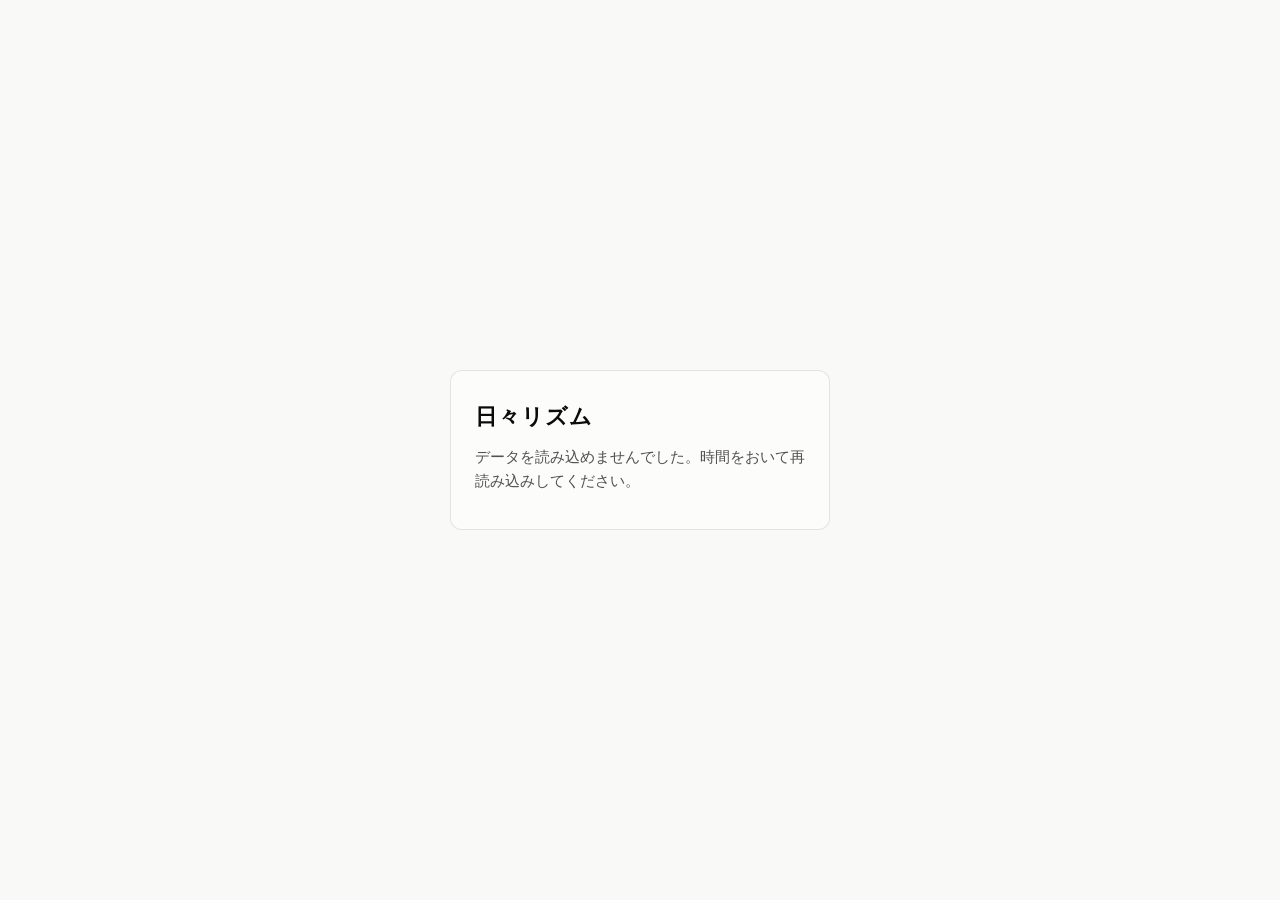
==== site/index.html @ 32d99ed1 "日々リズムの骨子を追加 睡眠（Notion）とPC利用時間（ActivityWatch）を1日単位で統合し、 暗号化したデータを合言葉つきの静的サイトとして配信する。  - pipeline: 収集・" ====
<!doctype html>
<html lang="ja">
<head>
<meta charset="utf-8">
<meta name="viewport" content="width=device-width, initial-scale=1">
<meta name="robots" content="noindex, nofollow, noarchive">
<meta name="referrer" content="no-referrer">
<meta name="color-scheme" content="light dark">
<meta http-equiv="Content-Security-Policy" content="default-src 'none'; script-src 'self'; style-src 'self'; connect-src 'self'; img-src 'self' data:; base-uri 'none'; form-action 'self'">
<title>日々リズム</title>
<link rel="icon" href="data:,">
<link rel="stylesheet" href="style.css">
</head>
<body>

<main id="gate" class="gate" hidden>
  <form id="gate-form" class="gate-card" autocomplete="off">
    <h1>日々リズム</h1>
    <p class="gate-lead">睡眠とPC利用の記録です。共有された合言葉を入力してください。</p>
    <label for="pass">合言葉</label>
    <input id="pass" name="pass" type="password" autocomplete="off" autocapitalize="off" spellcheck="false" required>
    <label class="check"><input id="show-pass" type="checkbox"> 入力内容を表示する</label>
    <label class="check"><input id="remember" type="checkbox"> この端末に合言葉を記憶する</label>
    <p id="gate-error" class="gate-error" role="alert" hidden></p>
    <button id="gate-submit" type="submit" class="primary">開く</button>
  </form>
</main>

<main id="fatal" class="gate" hidden>
  <div class="gate-card"><h1>日々リズム</h1><p id="fatal-text" class="gate-lead"></p></div>
</main>

<div id="app" hidden>
  <header class="top">
    <div>
      <h1>日々リズム</h1>
      <p class="sub">睡眠とPC利用の記録</p>
    </div>
    <div class="top-meta">
      <span id="updated"></span>
      <button id="lock" type="button" class="ghost">ロックする</button>
    </div>
  </header>

  <p id="sample-banner" class="banner" hidden>画面確認用の合成データを表示しています。実際の記録ではありません。</p>

  <section class="card" aria-labelledby="day-title">
    <div class="day-nav">
      <button id="prev" type="button" class="nav" aria-label="前の日">‹</button>
      <h2 id="day-title"></h2>
      <button id="next" type="button" class="nav" aria-label="次の日">›</button>
    </div>
    <div class="tiles">
      <div class="tile">
        <div class="tile-label"><span class="key key-sleep"></span>睡眠</div>
        <div class="tile-value" id="sleep-value"></div>
        <div class="tile-note" id="sleep-note"></div>
      </div>
      <div class="tile">
        <div class="tile-label"><span class="key key-pc"></span>PC</div>
        <div class="tile-value" id="pc-value"></div>
        <div class="tile-note" id="pc-note"></div>
      </div>
    </div>
    <div id="day-timeline" class="day-timeline"></div>
    <div id="detail" class="detail"></div>
  </section>

  <section class="card" aria-labelledby="rhythm-title">
    <div class="card-head">
      <h2 id="rhythm-title">リズム表</h2>
      <div class="seg" role="group" aria-label="表示期間">
        <button type="button" data-range="14">14日</button>
        <button type="button" data-range="30">30日</button>
      </div>
    </div>
    <ul class="legend">
      <li><span class="key key-sleep"></span>睡眠</li>
      <li><span class="key key-sleep-soft"></span>睡眠（実睡眠は不明）</li>
      <li><span class="key key-pc"></span>PC稼働</li>
      <li>※ PCは参考値</li>
    </ul>
    <div id="rhythm" class="rhythm"></div>
  </section>

  <section class="card" aria-labelledby="trend-title">
    <h2 id="trend-title">推移</h2>
    <div id="trend"></div>
  </section>

  <section class="card">
    <details id="table-details">
      <summary>表で見る</summary>
      <div id="table" class="table-wrap"></div>
    </details>
  </section>

  <section class="notes" aria-labelledby="notes-title">
    <h2 id="notes-title">この記録の読み方</h2>
    <ul>
      <li>1日は日本時間の0時から24時です。夜の睡眠は日付をまたぐため、その日の0〜24時に入る分だけを数えています。</li>
      <li>睡眠はスマートバンドの記録です。昼寝などで実際に眠っていた時間が分からない場合は「◯時間〜◯時間」と幅で示します。</li>
      <li>PCの時間は、PCが「操作中」と判定していた時間です。実際に操作していた時間そのものではなく、機器の影響で長く出る日があります。その日は「参考値」と表示します。</li>
      <li>「記録なし」「未取得」は、ゼロではなく、分からないという意味です。</li>
      <li>PCについて記録しているのはアプリ名と時間だけです。画面の内容、閲覧したページ、入力した文字は記録していません。</li>
    </ul>
  </section>
</div>

<div id="tip" class="tip" role="tooltip" hidden></div>
<script src="app.js"></script>
</body>
</html>
---- site/style.css ----
/* 日々リズム：配色は役割で定義し、ライト／ダークを1か所で切り替える */
:root {
  color-scheme: light;
  --page: #f9f9f7;
  --surface: #fcfcfb;
  --ink: #0b0b0b;
  --ink-2: #52514e;
  --muted: #898781;
  --grid: #e1e0d9;
  --axis: #c3c2b7;
  --border: rgba(11, 11, 11, 0.10);
  --track: #f0efec;
  --wash: rgba(11, 11, 11, 0.04);
  --sleep: #2a78d6;
  --sleep-soft: #9ec5f4;
  --sleep-hatch: #2a78d6;
  --pc: #eb6834;
  --stage-deep: #104281;
  --stage-rem: #3987e5;
  --stage-light: #9ec5f4;
  --warn: #fab219;
  --warn-ink: #0b0b0b;
  --error: #d03b3b;
  --focus: #2a78d6;
}
@media (prefers-color-scheme: dark) {
  :root {
    color-scheme: dark;
    --page: #0d0d0d;
    --surface: #1a1a19;
    --ink: #f0efec;
    --ink-2: #c3c2b7;
    --muted: #898781;
    --grid: #2c2c2a;
    --axis: #383835;
    --border: rgba(255, 255, 255, 0.10);
    --track: #262624;
    --wash: rgba(255, 255, 255, 0.05);
    --sleep: #3987e5;
    --sleep-soft: #184f95;
    --sleep-hatch: #86b6ef;
    --pc: #d95926;
    --stage-deep: #1c5cab;
    --stage-rem: #3987e5;
    --stage-light: #9ec5f4;
    --error: #e66767;
    --focus: #6da7ec;
  }
}

* { box-sizing: border-box; }
html { -webkit-text-size-adjust: 100%; }
body {
  margin: 0;
  background: var(--page);
  color: var(--ink);
  font-family: system-ui, -apple-system, "Segoe UI", "Hiragino Sans", "Yu Gothic UI", Meiryo, sans-serif;
  font-size: 15px;
  line-height: 1.6;
}
[hidden] { display: none !important; }
h1, h2, h3, p, ul { margin: 0; }
button { font: inherit; color: inherit; }
:focus-visible { outline: 2px solid var(--focus); outline-offset: 2px; }

/* 合言葉の入力 */
.gate { min-height: 100vh; display: grid; place-items: center; padding: 16px; }
.gate-card {
  width: 100%; max-width: 380px; display: grid; gap: 10px;
  background: var(--surface); border: 1px solid var(--border); border-radius: 12px; padding: 28px 24px;
}
.gate-card h1 { font-size: 22px; letter-spacing: 0.04em; }
.gate-lead { color: var(--ink-2); margin-bottom: 8px; }
.gate-card label { font-size: 13px; color: var(--ink-2); }
.gate-card input[type="password"], .gate-card input[type="text"] {
  width: 100%; font: inherit; font-size: 16px; color: var(--ink); background: var(--page);
  border: 1px solid var(--axis); border-radius: 8px; padding: 10px 12px;
}
.check { display: flex; align-items: center; gap: 8px; }
.gate-error { color: var(--error); font-size: 13px; }
.primary {
  margin-top: 8px; padding: 11px 16px; border: 0; border-radius: 8px; cursor: pointer;
  background: var(--ink); color: var(--surface); font-weight: 600;
}
.primary:disabled { opacity: 0.6; cursor: progress; }

/* 全体 */
#app { max-width: 880px; margin: 0 auto; padding: 20px 16px 48px; display: grid; gap: 16px; }
.top { display: flex; justify-content: space-between; align-items: flex-end; gap: 12px; flex-wrap: wrap; }
.top h1 { font-size: 22px; letter-spacing: 0.04em; }
.sub { color: var(--ink-2); font-size: 13px; }
.top-meta { display: flex; align-items: center; gap: 12px; color: var(--muted); font-size: 12px; }
.ghost {
  background: none; border: 1px solid var(--axis); border-radius: 8px; padding: 5px 10px;
  font-size: 12px; color: var(--ink-2); cursor: pointer;
}
.ghost:hover { background: var(--wash); }
.banner {
  background: var(--warn); color: var(--warn-ink); border-radius: 8px; padding: 8px 12px; font-size: 13px; font-weight: 600;
}
.card { background: var(--surface); border: 1px solid var(--border); border-radius: 12px; padding: 18px; min-width: 0; }
.card h2 { font-size: 16px; }
.card-head { display: flex; justify-content: space-between; align-items: center; gap: 12px; margin-bottom: 10px; }

/* その日のサマリー */
.day-nav { display: flex; align-items: center; justify-content: space-between; gap: 8px; }
.day-nav h2 { font-size: 18px; text-align: center; }
.nav {
  width: 40px; height: 40px; border-radius: 50%; border: 1px solid var(--axis); background: none;
  font-size: 22px; line-height: 1; cursor: pointer;
}
.nav:hover:not(:disabled) { background: var(--wash); }
.nav:disabled { opacity: 0.3; cursor: default; }
.tiles { display: grid; grid-template-columns: 1fr 1fr; gap: 12px; margin-top: 14px; }
.tile { border: 1px solid var(--border); border-radius: 10px; padding: 14px; min-width: 0; }
.tile-label { display: flex; align-items: center; gap: 8px; color: var(--ink-2); font-size: 13px; }
.tile-value { font-size: 30px; font-weight: 650; line-height: 1.25; margin-top: 4px; overflow-wrap: anywhere; }
.tile-value.is-unknown { color: var(--muted); font-size: 24px; }
.tile-value small { font-size: 0.55em; font-weight: 600; margin: 0 1px; }
.tile-note { color: var(--ink-2); font-size: 12px; margin-top: 4px; display: flex; flex-wrap: wrap; gap: 6px; align-items: center; }
.badge {
  display: inline-flex; align-items: center; gap: 4px; border: 1px solid var(--axis); border-radius: 999px;
  padding: 1px 8px; font-size: 11px; color: var(--ink-2); white-space: nowrap;
}
.badge::before { content: ""; width: 7px; height: 7px; border-radius: 50%; background: var(--muted); }
.badge.is-warn::before { background: var(--warn); border-radius: 1px; transform: rotate(45deg); }

.key { width: 12px; height: 12px; border-radius: 3px; flex: none; display: inline-block; }
.key-sleep { background: var(--sleep); }
.key-pc { background: var(--pc); }
.key-sleep-soft, .blk.is-soft, .bar-soft {
  background-color: var(--sleep-soft);
  background-image: repeating-linear-gradient(45deg, transparent 0 3px, var(--sleep-hatch) 3px 4px);
}

/* タイムライン（0〜24時） */
.lanes { position: relative; display: grid; gap: 2px; }
.lane { position: relative; display: block; height: 9px; background: var(--track); border-radius: 2px; overflow: hidden; }
.blk { position: absolute; top: 0; bottom: 0; min-width: 1px; display: block; }
.blk.is-sleep { background-color: var(--sleep); }
.blk.is-pc { background-color: var(--pc); }
.lanes::before {
  /* 6時間ごとの目盛り線 */
  content: ""; position: absolute; inset: -2px 0; pointer-events: none; z-index: 1;
  background-image: linear-gradient(to right, var(--axis) 1px, transparent 1px);
  background-size: 25% 100%; opacity: 0.6;
}
.day-timeline { margin-top: 16px; display: grid; grid-template-columns: 40px 1fr; column-gap: 8px; align-items: center; }
.day-timeline .lane { height: 22px; border-radius: 4px; }
.day-timeline .lanes { gap: 4px; }
.lane-names { display: grid; gap: 4px; font-size: 12px; color: var(--ink-2); }
.lane-names span { height: 22px; line-height: 22px; }
.hours { grid-column: 2; position: relative; display: block; height: 16px; font-size: 11px; color: var(--muted); margin-top: 4px; font-variant-numeric: tabular-nums; }
.hours span { position: absolute; top: 0; transform: translateX(-50%); }
.hours span.is-first { transform: none; }
.hours span.is-last { transform: translateX(-100%); }

/* 日別の詳細 */
.detail { margin-top: 18px; display: grid; gap: 16px; grid-template-columns: 1fr 1fr; }
.detail > div { min-width: 0; }
.detail h3 { font-size: 13px; color: var(--ink-2); font-weight: 600; margin-bottom: 8px; }
.facts { display: grid; grid-template-columns: auto 1fr; gap: 4px 14px; font-size: 14px; }
.facts dt { color: var(--ink-2); }
.facts dd { margin: 0; font-variant-numeric: tabular-nums; }
.stages { display: flex; gap: 2px; height: 8px; margin: 10px 0 6px; }
.stages span { display: block; border-radius: 4px; min-width: 2px; }
.stage-deep { background: var(--stage-deep); }
.stage-rem { background: var(--stage-rem); }
.stage-light { background: var(--stage-light); }
.legend { list-style: none; padding: 0; display: flex; flex-wrap: wrap; gap: 4px 14px; font-size: 12px; color: var(--ink-2); }
.legend li { display: flex; align-items: center; gap: 6px; }
.apps { display: grid; gap: 7px; }
.app { display: grid; grid-template-columns: minmax(0, 1fr) auto; gap: 2px 10px; font-size: 13px; }
.app-name { overflow: hidden; text-overflow: ellipsis; white-space: nowrap; }
.app-time { color: var(--ink-2); font-variant-numeric: tabular-nums; }
.app-bar { grid-column: 1 / -1; height: 4px; border-radius: 2px; background: var(--track); overflow: hidden; }
.app-bar span { display: block; height: 100%; background: var(--pc); border-radius: 2px; }
.caveat { grid-column: 1 / -1; font-size: 12px; color: var(--ink-2); border-top: 1px solid var(--grid); padding-top: 12px; display: grid; gap: 6px; }
.caveat p { overflow-wrap: anywhere; }
.empty { color: var(--muted); font-size: 13px; }

/* リズム表 */
.seg { display: inline-flex; border: 1px solid var(--axis); border-radius: 8px; overflow: hidden; }
.seg button { border: 0; background: none; padding: 4px 12px; font-size: 12px; cursor: pointer; color: var(--ink-2); }
.seg button[aria-pressed="true"] { background: var(--ink); color: var(--surface); }
.rhythm { margin-top: 12px; display: grid; }
.rhythm-head, .row { display: grid; grid-template-columns: 58px minmax(0, 1fr) 104px; column-gap: 10px; align-items: center; }
.rhythm-head { font-size: 11px; color: var(--muted); padding: 0 6px 4px; font-variant-numeric: tabular-nums; }
.rhythm-head .hours { grid-column: 2; margin: 0; }
.row {
  width: 100%; border: 0; background: none; text-align: left; padding: 5px 6px; border-radius: 6px; cursor: pointer;
  border-top: 1px solid var(--grid);
}
.row:hover { background: var(--wash); }
.row.is-selected { background: var(--wash); box-shadow: inset 3px 0 0 var(--ink); }
.row:disabled { cursor: default; }
.row-date { font-size: 12px; font-variant-numeric: tabular-nums; white-space: nowrap; }
.row-date small { color: var(--muted); margin-left: 3px; font-size: 11px; }
.row-totals { display: grid; font-size: 11px; line-height: 1.35; color: var(--ink-2); font-variant-numeric: tabular-nums; white-space: nowrap; }
.row-totals b { font-weight: 400; color: var(--muted); display: inline-block; width: 22px; }

/* 推移 */
.chart + .chart { margin-top: 22px; }
.chart-head { display: flex; flex-wrap: wrap; align-items: center; gap: 4px 8px; font-size: 13px; margin-top: 10px; }
.chart-head .avg { color: var(--ink-2); font-size: 12px; margin-left: auto; }
.plot { position: relative; height: 132px; margin: 12px 0 0 44px; }
.tick { position: absolute; left: 0; right: 0; border-top: 1px solid var(--grid); }
.tick.is-base { border-top-color: var(--axis); }
.tick span { position: absolute; right: 100%; margin-right: 6px; top: -0.75em; font-size: 11px; color: var(--muted); font-variant-numeric: tabular-nums; white-space: nowrap; }
.cols { position: absolute; inset: 0; display: flex; }
.col { flex: 1 1 0; min-width: 0; height: 100%; border: 0; background: none; padding: 0 1px; cursor: pointer; display: flex; align-items: flex-end; justify-content: center; }
.col:hover { background: var(--wash); }
.col.is-selected { background: var(--wash); }
.bar { width: 100%; max-width: 24px; display: flex; flex-direction: column; justify-content: flex-end; border-radius: 4px 4px 0 0; overflow: hidden; }
.bar-sleep, .bar-solid { background: var(--sleep); }
.bar-pc { background: var(--pc); }
.bar-soft { flex: none; }
.bar-solid { flex: 1 1 auto; }
.none-mark { width: 6px; height: 2px; background: var(--axis); margin-bottom: 4px; }
.xlabels { display: flex; margin: 4px 0 0 44px; font-size: 11px; color: var(--muted); font-variant-numeric: tabular-nums; }
.xlabels span { flex: 1 1 0; min-width: 0; text-align: center; white-space: nowrap; overflow: visible; }

/* 表 */
summary { cursor: pointer; font-weight: 600; }
.table-wrap { overflow-x: auto; margin-top: 12px; }
table { border-collapse: collapse; width: 100%; font-size: 13px; font-variant-numeric: tabular-nums; }
th, td { text-align: left; padding: 6px 10px; border-bottom: 1px solid var(--grid); white-space: nowrap; }
th { color: var(--ink-2); font-weight: 600; font-size: 12px; }

.notes { color: var(--ink-2); font-size: 13px; padding: 0 4px; }
.notes h2 { font-size: 14px; margin-bottom: 6px; color: var(--ink); }
.notes ul { padding-left: 18px; display: grid; gap: 4px; }

.tip {
  position: fixed; z-index: 10; pointer-events: none; max-width: 260px;
  background: var(--ink); color: var(--surface); font-size: 12px; line-height: 1.5; padding: 6px 9px; border-radius: 6px;
  white-space: pre-line;
}

@media (max-width: 560px) {
  .tile-value { font-size: 23px; }
  .tile-value.is-unknown { font-size: 20px; }
  .tile { padding: 12px; }
  .detail { grid-template-columns: 1fr; }
  .rhythm-head, .row { grid-template-columns: 46px minmax(0, 1fr) 96px; column-gap: 8px; }
  .card { padding: 14px; }
}

@media print {
  :root {
    color-scheme: light;
    --page: #fff; --surface: #fff; --ink: #000; --ink-2: #333; --muted: #666; --grid: #ddd; --axis: #999;
    --border: #bbb; --track: #eee; --wash: transparent; --sleep: #2a78d6; --sleep-soft: #9ec5f4; --sleep-hatch: #2a78d6; --pc: #eb6834;
  }
  * { -webkit-print-color-adjust: exact; print-color-adjust: exact; }
  .gate, .nav, #lock, .seg, .tip, summary { display: none !important; }
  .card { break-inside: avoid; }
  #app { max-width: none; padding: 0; }
}
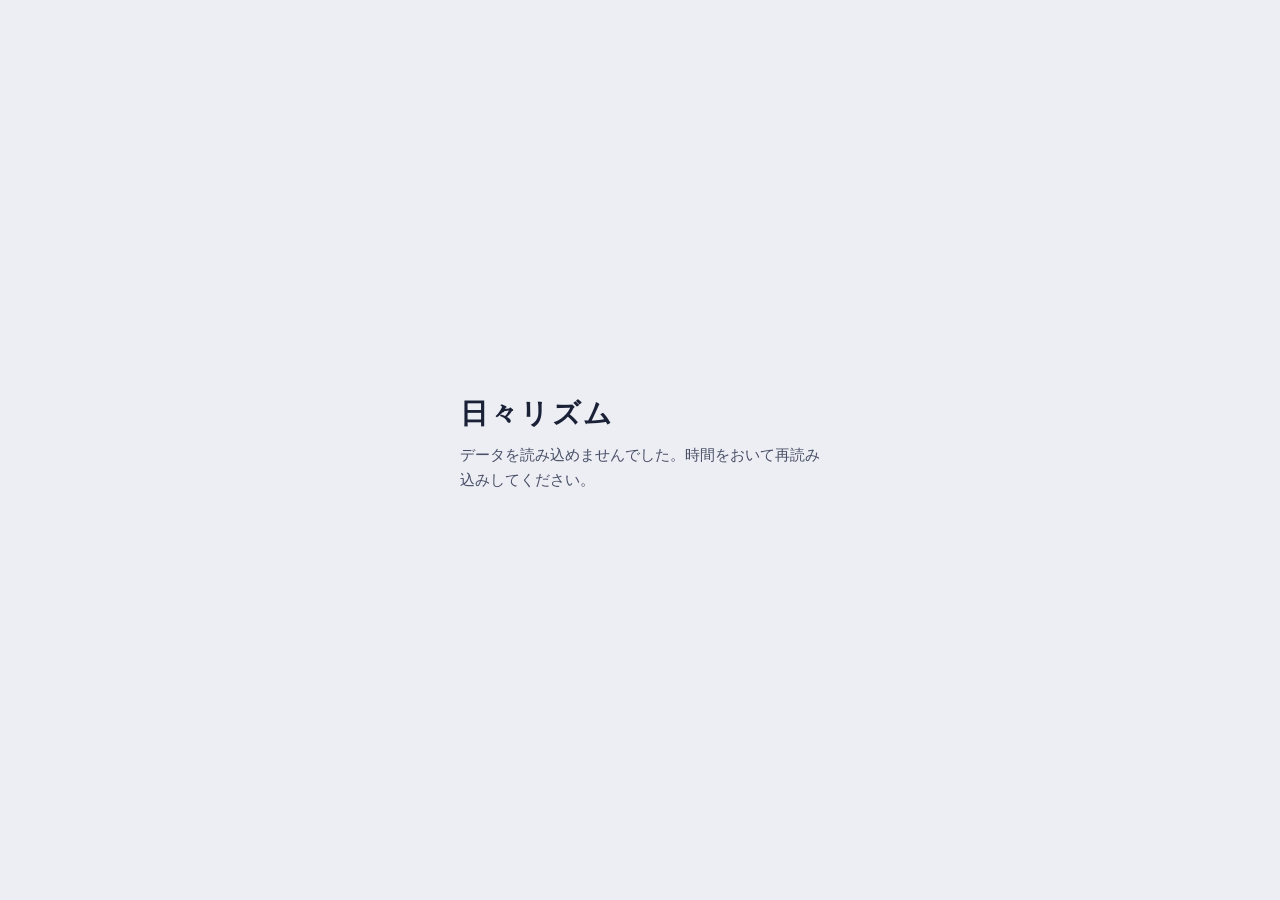
==== commit ef6dfcad: "画面のデザインを作り直す：24時間の文字盤を中心にした構成 - その日の表示を、0時を上にした24時間の文字盤（外周が睡眠、内周がPC）に変更 - 配色を睡眠＝藍、PC＝琥珀の2色に整理し、ライト／ダ" ====
--- a/site/index.html
+++ b/site/index.html
@@ -15,9 +15,16 @@
 
 <main id="gate" class="gate" hidden>
   <form id="gate-form" class="gate-card" autocomplete="off">
+    <svg class="gate-dial" viewBox="0 0 240 240" aria-hidden="true">
+      <circle class="dial-track track-sleep" cx="120" cy="120" r="86"/>
+      <circle class="dial-track track-pc" cx="120" cy="120" r="60"/>
+      <circle class="dial-ticks" cx="120" cy="120" r="104"/>
+      <circle class="gate-arc gate-arc-sleep" cx="120" cy="120" r="86"/>
+      <circle class="gate-arc gate-arc-pc" cx="120" cy="120" r="60"/>
+    </svg>
     <h1>日々リズム</h1>
     <p class="gate-lead">睡眠とPC利用の記録です。共有された合言葉を入力してください。</p>
-    <label for="pass">合言葉</label>
+    <label for="pass" class="field-label">合言葉</label>
     <input id="pass" name="pass" type="password" autocomplete="off" autocapitalize="off" spellcheck="false" required>
     <label class="check"><input id="show-pass" type="checkbox"> 入力内容を表示する</label>
     <label class="check"><input id="remember" type="checkbox"> この端末に合言葉を記憶する</label>
@@ -44,29 +51,31 @@
 
   <p id="sample-banner" class="banner" hidden>画面確認用の合成データを表示しています。実際の記録ではありません。</p>
 
-  <section class="card" aria-labelledby="day-title">
+  <section class="day" aria-labelledby="day-title">
     <div class="day-nav">
       <button id="prev" type="button" class="nav" aria-label="前の日">‹</button>
       <h2 id="day-title"></h2>
       <button id="next" type="button" class="nav" aria-label="次の日">›</button>
     </div>
-    <div class="tiles">
-      <div class="tile">
-        <div class="tile-label"><span class="key key-sleep"></span>睡眠</div>
-        <div class="tile-value" id="sleep-value"></div>
-        <div class="tile-note" id="sleep-note"></div>
-      </div>
-      <div class="tile">
-        <div class="tile-label"><span class="key key-pc"></span>PC</div>
-        <div class="tile-value" id="pc-value"></div>
-        <div class="tile-note" id="pc-note"></div>
+    <div class="day-body">
+      <div id="day-dial" class="day-dial"></div>
+      <div class="tiles">
+        <div class="tile tile-sleep">
+          <div class="tile-label"><span class="key key-sleep"></span>睡眠</div>
+          <div class="tile-value" id="sleep-value"></div>
+          <div class="tile-note" id="sleep-note"></div>
+        </div>
+        <div class="tile tile-pc">
+          <div class="tile-label"><span class="key key-pc"></span>PC</div>
+          <div class="tile-value" id="pc-value"></div>
+          <div class="tile-note" id="pc-note"></div>
+        </div>
       </div>
     </div>
-    <div id="day-timeline" class="day-timeline"></div>
     <div id="detail" class="detail"></div>
   </section>
 
-  <section class="card" aria-labelledby="rhythm-title">
+  <section class="block" aria-labelledby="rhythm-title">
     <div class="card-head">
       <h2 id="rhythm-title">リズム表</h2>
       <div class="seg" role="group" aria-label="表示期間">
@@ -83,25 +92,26 @@
     <div id="rhythm" class="rhythm"></div>
   </section>
 
-  <section class="card" aria-labelledby="trend-title">
+  <section class="block" aria-labelledby="trend-title">
     <h2 id="trend-title">推移</h2>
     <div id="trend"></div>
   </section>
 
-  <section class="card">
+  <section class="block">
     <details id="table-details">
       <summary>表で見る</summary>
       <div id="table" class="table-wrap"></div>
     </details>
   </section>
 
-  <section class="notes" aria-labelledby="notes-title">
+  <section class="block notes" aria-labelledby="notes-title">
     <h2 id="notes-title">この記録の読み方</h2>
     <ul>
       <li>1日は日本時間の0時から24時です。夜の睡眠は日付をまたぐため、その日の0〜24時に入る分だけを数えています。</li>
       <li>睡眠はスマートバンドの記録です。昼寝などで実際に眠っていた時間が分からない場合は「◯時間〜◯時間」と幅で示します。</li>
       <li>PCの時間は、PCが「操作中」と判定していた時間です。実際に操作していた時間そのものではなく、機器の影響で長く出る日があります。その日は「参考値」と表示します。</li>
-      <li>「記録なし」「未取得」は、ゼロではなく、分からないという意味です。</li>
+      <li>「記録なし」「未同期」「未取得」「一部欠測」は、ゼロではなく、分からないという意味です。</li>
+      <li>PCの「◯時間以上」は、記録の一部が欠けていて、実際はそれより長いという意味です。平均とグラフには入れていません。</li>
       <li>PCについて記録しているのはアプリ名と時間だけです。画面の内容、閲覧したページ、入力した文字は記録していません。</li>
     </ul>
   </section>
--- a/site/style.css
+++ b/site/style.css
@@ -1,50 +1,54 @@
-/* 日々リズム：配色は役割で定義し、ライト／ダークを1か所で切り替える */
+/* 日々リズム：夜（睡眠）と灯り（PC）の2色を軸にした配色。役割で定義し、ライト／ダークを1か所で切り替える。
+   外部フォントは使わない（CSP）。数字は各OSにある計器系の書体、和文は各OSの UD／ゴシック体を使う。 */
 :root {
   color-scheme: light;
-  --page: #f9f9f7;
-  --surface: #fcfcfb;
-  --ink: #0b0b0b;
-  --ink-2: #52514e;
-  --muted: #898781;
-  --grid: #e1e0d9;
-  --axis: #c3c2b7;
-  --border: rgba(11, 11, 11, 0.10);
-  --track: #f0efec;
-  --wash: rgba(11, 11, 11, 0.04);
-  --sleep: #2a78d6;
-  --sleep-soft: #9ec5f4;
-  --sleep-hatch: #2a78d6;
-  --pc: #eb6834;
-  --stage-deep: #104281;
-  --stage-rem: #3987e5;
-  --stage-light: #9ec5f4;
-  --warn: #fab219;
-  --warn-ink: #0b0b0b;
-  --error: #d03b3b;
-  --focus: #2a78d6;
+  --page: #eceef3;
+  --surface: #f8f9fb;
+  --ink: #1a2036;
+  --ink-2: #4a5068;
+  --muted: #7d8399;
+  --grid: #dcdfe8;
+  --axis: #b9bdcc;
+  --track: #e2e5ee;
+  --wash: rgba(26, 32, 54, 0.05);
+  --sleep: #3b3f9e;
+  --sleep-soft: #c4c6ec;
+  --sleep-hatch: #3b3f9e;
+  --pc: #e08a1e;
+  --stage-deep: #262a73;
+  --stage-rem: #5a5fc4;
+  --stage-light: #a9acea;
+  --warn: #c23a60;
+  --warn-ink: #ffffff;
+  --error: #c23a60;
+  --focus: #3b3f9e;
+
+  --font: "BIZ UDPGothic", "Hiragino Sans", "Hiragino Kaku Gothic ProN", "Noto Sans JP", "Yu Gothic UI", Meiryo, system-ui, sans-serif;
+  --font-num: "Bahnschrift", "DIN Alternate", "DIN Condensed", "Roboto Condensed", "BIZ UDPGothic", "Hiragino Sans", sans-serif;
 }
 @media (prefers-color-scheme: dark) {
   :root {
     color-scheme: dark;
-    --page: #0d0d0d;
-    --surface: #1a1a19;
-    --ink: #f0efec;
-    --ink-2: #c3c2b7;
-    --muted: #898781;
-    --grid: #2c2c2a;
-    --axis: #383835;
-    --border: rgba(255, 255, 255, 0.10);
-    --track: #262624;
-    --wash: rgba(255, 255, 255, 0.05);
-    --sleep: #3987e5;
-    --sleep-soft: #184f95;
-    --sleep-hatch: #86b6ef;
-    --pc: #d95926;
-    --stage-deep: #1c5cab;
-    --stage-rem: #3987e5;
-    --stage-light: #9ec5f4;
-    --error: #e66767;
-    --focus: #6da7ec;
+    --page: #10132a;
+    --surface: #181c38;
+    --ink: #e8eaf5;
+    --ink-2: #b4b8cf;
+    --muted: #868ba6;
+    --grid: #262b4a;
+    --axis: #3a4066;
+    --track: #232847;
+    --wash: rgba(232, 234, 245, 0.06);
+    --sleep: #8d92f2;
+    --sleep-soft: #33387a;
+    --sleep-hatch: #8d92f2;
+    --pc: #f2a541;
+    --stage-deep: #5a5fc4;
+    --stage-rem: #8d92f2;
+    --stage-light: #c4c6ec;
+    --warn: #e86a8c;
+    --warn-ink: #10132a;
+    --error: #f08aa6;
+    --focus: #b9bcff;
   }
 }
 
@@ -54,75 +58,111 @@
   margin: 0;
   background: var(--page);
   color: var(--ink);
-  font-family: system-ui, -apple-system, "Segoe UI", "Hiragino Sans", "Yu Gothic UI", Meiryo, sans-serif;
+  font-family: var(--font);
   font-size: 15px;
-  line-height: 1.6;
+  line-height: 1.7;
 }
 [hidden] { display: none !important; }
 h1, h2, h3, p, ul { margin: 0; }
 button { font: inherit; color: inherit; }
-:focus-visible { outline: 2px solid var(--focus); outline-offset: 2px; }
-
-/* 合言葉の入力 */
-.gate { min-height: 100vh; display: grid; place-items: center; padding: 16px; }
-.gate-card {
-  width: 100%; max-width: 380px; display: grid; gap: 10px;
-  background: var(--surface); border: 1px solid var(--border); border-radius: 12px; padding: 28px 24px;
-}
-.gate-card h1 { font-size: 22px; letter-spacing: 0.04em; }
-.gate-lead { color: var(--ink-2); margin-bottom: 8px; }
-.gate-card label { font-size: 13px; color: var(--ink-2); }
+:focus-visible { outline: 2px solid var(--focus); outline-offset: 2px; border-radius: 4px; }
+
+/* ---------- 24時間の文字盤（共通） ---------- */
+.dial { display: block; width: 100%; height: auto; overflow: visible; }
+.dial-track { fill: none; stroke: var(--track); }
+.track-sleep { stroke-width: 22; }
+.track-pc { stroke-width: 14; }
+/* 1時間ごとの目盛り（円周 2π×104 ÷ 24） */
+.dial-ticks { fill: none; stroke: var(--axis); stroke-width: 5; stroke-dasharray: 1.2 26.027; transform: rotate(-90deg); transform-origin: 120px 120px; }
+.dial-major { stroke: var(--ink-2); stroke-width: 2; }
+.dial-hour { fill: var(--muted); font-family: var(--font-num); font-size: 12px; text-anchor: middle; dominant-baseline: central; }
+.arc { fill: none; stroke-linecap: butt; }
+.arc-sleep { stroke: var(--sleep); stroke-width: 22; }
+.arc-soft { stroke: url(#dial-hatch); stroke-width: 22; }
+.arc-pc { stroke: var(--pc); stroke-width: 14; }
+.arc:hover { stroke-width: 26; }
+.arc-pc:hover { stroke-width: 18; }
+.hatch-bg { fill: var(--sleep-soft); }
+.hatch-line { fill: var(--sleep-hatch); }
+
+/* ---------- 合言葉の入力 ---------- */
+.gate { min-height: 100vh; display: grid; place-items: center; padding: 24px 16px; }
+.gate-card { width: 100%; max-width: 360px; display: grid; gap: 10px; }
+.gate-dial { width: 132px; height: 132px; margin: 0 0 8px -6px; }
+.gate-arc { fill: none; transform: rotate(-90deg); transform-origin: 120px 120px; }
+/* 睡眠：0時〜7時（円周 540.35 の 7/24）、PC：9時〜18時（円周 376.99 の 9/24、9時から） */
+.gate-arc-sleep { stroke: var(--sleep); stroke-width: 22; stroke-dasharray: 157.6 540.35; }
+.gate-arc-pc { stroke: var(--pc); stroke-width: 14; stroke-dasharray: 0 141.37 141.37 376.99; }
+.gate-card h1, #fatal h1 { font-size: 28px; font-weight: 700; letter-spacing: 0.08em; line-height: 1.3; }
+.gate-lead { color: var(--ink-2); margin-bottom: 10px; }
+.field-label { font-size: 13px; font-weight: 700; }
 .gate-card input[type="password"], .gate-card input[type="text"] {
-  width: 100%; font: inherit; font-size: 16px; color: var(--ink); background: var(--page);
-  border: 1px solid var(--axis); border-radius: 8px; padding: 10px 12px;
-}
-.check { display: flex; align-items: center; gap: 8px; }
-.gate-error { color: var(--error); font-size: 13px; }
+  width: 100%; font: inherit; font-size: 16px; color: var(--ink); background: var(--surface);
+  border: 1px solid var(--axis); border-radius: 10px; padding: 11px 14px;
+}
+.gate-card input:focus-visible { outline-offset: 0; border-color: var(--focus); }
+.check { display: flex; align-items: center; gap: 8px; font-size: 13px; color: var(--ink-2); }
+.check input { accent-color: var(--sleep); width: 16px; height: 16px; margin: 0; }
+.gate-error { color: var(--error); font-size: 13px; font-weight: 700; }
 .primary {
-  margin-top: 8px; padding: 11px 16px; border: 0; border-radius: 8px; cursor: pointer;
-  background: var(--ink); color: var(--surface); font-weight: 600;
-}
+  margin-top: 10px; padding: 12px 16px; border: 0; border-radius: 999px; cursor: pointer;
+  background: var(--sleep); color: var(--surface); font-weight: 700; letter-spacing: 0.1em;
+}
+.primary:hover { filter: brightness(1.08); }
 .primary:disabled { opacity: 0.6; cursor: progress; }
 
-/* 全体 */
-#app { max-width: 880px; margin: 0 auto; padding: 20px 16px 48px; display: grid; gap: 16px; }
-.top { display: flex; justify-content: space-between; align-items: flex-end; gap: 12px; flex-wrap: wrap; }
-.top h1 { font-size: 22px; letter-spacing: 0.04em; }
-.sub { color: var(--ink-2); font-size: 13px; }
-.top-meta { display: flex; align-items: center; gap: 12px; color: var(--muted); font-size: 12px; }
+/* ---------- 全体 ---------- */
+#app { max-width: 920px; margin: 0 auto; padding: 24px 16px 64px; display: grid; gap: 40px; }
+.top, .banner { margin-bottom: -20px; }
+.top { display: flex; justify-content: space-between; align-items: center; gap: 12px; flex-wrap: wrap; }
+.top h1 { font-size: 20px; font-weight: 700; letter-spacing: 0.08em; line-height: 1.3; }
+.sub { color: var(--muted); font-size: 12px; }
+.top-meta { display: flex; align-items: center; gap: 14px; color: var(--muted); font-size: 12px; }
 .ghost {
-  background: none; border: 1px solid var(--axis); border-radius: 8px; padding: 5px 10px;
+  background: none; border: 1px solid var(--axis); border-radius: 999px; padding: 4px 12px;
   font-size: 12px; color: var(--ink-2); cursor: pointer;
 }
 .ghost:hover { background: var(--wash); }
 .banner {
-  background: var(--warn); color: var(--warn-ink); border-radius: 8px; padding: 8px 12px; font-size: 13px; font-weight: 600;
-}
-.card { background: var(--surface); border: 1px solid var(--border); border-radius: 12px; padding: 18px; min-width: 0; }
-.card h2 { font-size: 16px; }
+  background: var(--warn); color: var(--warn-ink); border-radius: 10px; padding: 9px 14px; font-size: 13px; font-weight: 700;
+}
+
+/* 区切り：その日のパネルだけが面を持ち、ほかは線と見出しだけで区切る */
+.block { border-top: 1px solid var(--axis); padding-top: 14px; min-width: 0; }
+.block h2 { font-size: 17px; font-weight: 700; letter-spacing: 0.04em; }
 .card-head { display: flex; justify-content: space-between; align-items: center; gap: 12px; margin-bottom: 10px; }
 
-/* その日のサマリー */
-.day-nav { display: flex; align-items: center; justify-content: space-between; gap: 8px; }
-.day-nav h2 { font-size: 18px; text-align: center; }
+/* ---------- その日 ---------- */
+.day { background: var(--surface); border-radius: 24px; padding: 20px 24px 24px; min-width: 0; }
+.day-nav { display: flex; align-items: center; gap: 12px; }
+.day-nav h2 { font-size: 20px; font-weight: 700; letter-spacing: 0.02em; flex: 1; text-align: center; font-feature-settings: "palt"; }
 .nav {
   width: 40px; height: 40px; border-radius: 50%; border: 1px solid var(--axis); background: none;
-  font-size: 22px; line-height: 1; cursor: pointer;
+  font-size: 22px; line-height: 1; cursor: pointer; flex: none;
 }
 .nav:hover:not(:disabled) { background: var(--wash); }
 .nav:disabled { opacity: 0.3; cursor: default; }
-.tiles { display: grid; grid-template-columns: 1fr 1fr; gap: 12px; margin-top: 14px; }
-.tile { border: 1px solid var(--border); border-radius: 10px; padding: 14px; min-width: 0; }
-.tile-label { display: flex; align-items: center; gap: 8px; color: var(--ink-2); font-size: 13px; }
-.tile-value { font-size: 30px; font-weight: 650; line-height: 1.25; margin-top: 4px; overflow-wrap: anywhere; }
-.tile-value.is-unknown { color: var(--muted); font-size: 24px; }
-.tile-value small { font-size: 0.55em; font-weight: 600; margin: 0 1px; }
-.tile-note { color: var(--ink-2); font-size: 12px; margin-top: 4px; display: flex; flex-wrap: wrap; gap: 6px; align-items: center; }
+
+.day-body { display: grid; grid-template-columns: minmax(0, 300px) minmax(0, 1fr); gap: 16px 40px; align-items: center; margin-top: 16px; }
+.day-dial { max-width: 300px; width: 100%; padding: 6px; }
+.tiles { display: grid; gap: 28px; align-content: center; }
+.tile { min-width: 0; padding-left: 16px; border-left: 4px solid var(--sleep); }
+.tile-pc { border-left-color: var(--pc); }
+.tile-label { display: flex; align-items: center; gap: 8px; color: var(--ink-2); font-size: 13px; font-weight: 700; }
+.tile-label .key { display: none; }
+.tile-value {
+  font-family: var(--font-num); font-size: 56px; font-weight: 400; line-height: 1.05; margin-top: 2px;
+  font-variant-numeric: tabular-nums; letter-spacing: -0.01em; overflow-wrap: anywhere;
+}
+.tile-value.is-unknown { font-family: var(--font); color: var(--muted); font-size: 28px; font-weight: 700; letter-spacing: 0.04em; line-height: 1.4; }
+.tile-value small { font-family: var(--font); font-size: 0.3em; font-weight: 700; margin: 0 6px 0 3px; letter-spacing: 0; color: var(--ink-2); }
+.tile-note { color: var(--ink-2); font-size: 12px; margin-top: 6px; display: flex; flex-wrap: wrap; gap: 6px; align-items: center; }
 .badge {
-  display: inline-flex; align-items: center; gap: 4px; border: 1px solid var(--axis); border-radius: 999px;
-  padding: 1px 8px; font-size: 11px; color: var(--ink-2); white-space: nowrap;
-}
-.badge::before { content: ""; width: 7px; height: 7px; border-radius: 50%; background: var(--muted); }
+  display: inline-flex; align-items: center; gap: 5px; border: 1px solid var(--axis); border-radius: 999px;
+  padding: 0 9px; font-size: 11px; font-weight: 700; color: var(--ink-2); white-space: nowrap; line-height: 1.8;
+}
+.badge::before { content: ""; width: 6px; height: 6px; border-radius: 50%; background: var(--muted); }
+.badge.is-warn { border-color: var(--warn); color: var(--warn); }
 .badge.is-warn::before { background: var(--warn); border-radius: 1px; transform: rotate(45deg); }
 
 .key { width: 12px; height: 12px; border-radius: 3px; flex: none; display: inline-block; }
@@ -133,127 +173,137 @@
   background-image: repeating-linear-gradient(45deg, transparent 0 3px, var(--sleep-hatch) 3px 4px);
 }
 
-/* タイムライン（0〜24時） */
+/* ---------- 日別の詳細 ---------- */
+.detail { margin-top: 24px; padding-top: 18px; border-top: 1px solid var(--grid); display: grid; gap: 20px 40px; grid-template-columns: 1fr 1fr; }
+.detail > div { min-width: 0; }
+.detail h3 { font-size: 13px; color: var(--ink-2); font-weight: 700; margin-bottom: 10px; }
+.facts { display: grid; grid-template-columns: auto 1fr; gap: 4px 16px; font-size: 14px; margin: 0; }
+.facts dt { color: var(--ink-2); }
+.facts dd { margin: 0; font-family: var(--font-num); font-size: 16px; font-variant-numeric: tabular-nums; }
+.stages { display: flex; gap: 2px; height: 10px; margin: 14px 0 8px; }
+.stages span { display: block; border-radius: 5px; min-width: 2px; }
+.stage-deep { background: var(--stage-deep); }
+.stage-rem { background: var(--stage-rem); }
+.stage-light { background: var(--stage-light); }
+.legend { list-style: none; padding: 0; display: flex; flex-wrap: wrap; gap: 4px 16px; font-size: 12px; color: var(--ink-2); }
+.legend li { display: flex; align-items: center; gap: 6px; }
+.apps { display: grid; gap: 8px; }
+.app { display: grid; grid-template-columns: minmax(0, 1fr) auto; gap: 2px 10px; font-size: 13px; }
+.app-name { overflow: hidden; text-overflow: ellipsis; white-space: nowrap; }
+.app-time { color: var(--ink-2); font-family: var(--font-num); font-variant-numeric: tabular-nums; }
+.app-bar { grid-column: 1 / -1; height: 4px; border-radius: 2px; background: var(--track); overflow: hidden; }
+.app-bar span { display: block; height: 100%; background: var(--pc); border-radius: 2px; }
+.caveat { grid-column: 1 / -1; font-size: 12px; color: var(--ink-2); border-top: 1px solid var(--grid); padding-top: 14px; display: grid; gap: 6px; }
+.caveat p { overflow-wrap: anywhere; }
+.caveat summary { font-weight: 700; }
+.empty { color: var(--muted); font-size: 13px; }
+
+/* ---------- タイムライン（0〜24時の帯） ---------- */
 .lanes { position: relative; display: grid; gap: 2px; }
-.lane { position: relative; display: block; height: 9px; background: var(--track); border-radius: 2px; overflow: hidden; }
+.lane { position: relative; display: block; height: 8px; background: var(--track); border-radius: 2px; overflow: hidden; }
 .blk { position: absolute; top: 0; bottom: 0; min-width: 1px; display: block; }
 .blk.is-sleep { background-color: var(--sleep); }
 .blk.is-pc { background-color: var(--pc); }
 .lanes::before {
   /* 6時間ごとの目盛り線 */
-  content: ""; position: absolute; inset: -2px 0; pointer-events: none; z-index: 1;
+  content: ""; position: absolute; inset: -3px 0; pointer-events: none; z-index: 1;
   background-image: linear-gradient(to right, var(--axis) 1px, transparent 1px);
-  background-size: 25% 100%; opacity: 0.6;
-}
-.day-timeline { margin-top: 16px; display: grid; grid-template-columns: 40px 1fr; column-gap: 8px; align-items: center; }
-.day-timeline .lane { height: 22px; border-radius: 4px; }
-.day-timeline .lanes { gap: 4px; }
-.lane-names { display: grid; gap: 4px; font-size: 12px; color: var(--ink-2); }
-.lane-names span { height: 22px; line-height: 22px; }
-.hours { grid-column: 2; position: relative; display: block; height: 16px; font-size: 11px; color: var(--muted); margin-top: 4px; font-variant-numeric: tabular-nums; }
+  background-size: 25% 100%; opacity: 0.7;
+}
+.hours { position: relative; display: block; height: 16px; font-size: 11px; color: var(--muted); font-family: var(--font-num); font-variant-numeric: tabular-nums; }
 .hours span { position: absolute; top: 0; transform: translateX(-50%); }
 .hours span.is-first { transform: none; }
 .hours span.is-last { transform: translateX(-100%); }
 
-/* 日別の詳細 */
-.detail { margin-top: 18px; display: grid; gap: 16px; grid-template-columns: 1fr 1fr; }
-.detail > div { min-width: 0; }
-.detail h3 { font-size: 13px; color: var(--ink-2); font-weight: 600; margin-bottom: 8px; }
-.facts { display: grid; grid-template-columns: auto 1fr; gap: 4px 14px; font-size: 14px; }
-.facts dt { color: var(--ink-2); }
-.facts dd { margin: 0; font-variant-numeric: tabular-nums; }
-.stages { display: flex; gap: 2px; height: 8px; margin: 10px 0 6px; }
-.stages span { display: block; border-radius: 4px; min-width: 2px; }
-.stage-deep { background: var(--stage-deep); }
-.stage-rem { background: var(--stage-rem); }
-.stage-light { background: var(--stage-light); }
-.legend { list-style: none; padding: 0; display: flex; flex-wrap: wrap; gap: 4px 14px; font-size: 12px; color: var(--ink-2); }
-.legend li { display: flex; align-items: center; gap: 6px; }
-.apps { display: grid; gap: 7px; }
-.app { display: grid; grid-template-columns: minmax(0, 1fr) auto; gap: 2px 10px; font-size: 13px; }
-.app-name { overflow: hidden; text-overflow: ellipsis; white-space: nowrap; }
-.app-time { color: var(--ink-2); font-variant-numeric: tabular-nums; }
-.app-bar { grid-column: 1 / -1; height: 4px; border-radius: 2px; background: var(--track); overflow: hidden; }
-.app-bar span { display: block; height: 100%; background: var(--pc); border-radius: 2px; }
-.caveat { grid-column: 1 / -1; font-size: 12px; color: var(--ink-2); border-top: 1px solid var(--grid); padding-top: 12px; display: grid; gap: 6px; }
-.caveat p { overflow-wrap: anywhere; }
-.empty { color: var(--muted); font-size: 13px; }
-
-/* リズム表 */
-.seg { display: inline-flex; border: 1px solid var(--axis); border-radius: 8px; overflow: hidden; }
-.seg button { border: 0; background: none; padding: 4px 12px; font-size: 12px; cursor: pointer; color: var(--ink-2); }
-.seg button[aria-pressed="true"] { background: var(--ink); color: var(--surface); }
-.rhythm { margin-top: 12px; display: grid; }
-.rhythm-head, .row { display: grid; grid-template-columns: 58px minmax(0, 1fr) 104px; column-gap: 10px; align-items: center; }
-.rhythm-head { font-size: 11px; color: var(--muted); padding: 0 6px 4px; font-variant-numeric: tabular-nums; }
+/* ---------- リズム表 ---------- */
+.seg { display: inline-flex; border: 1px solid var(--axis); border-radius: 999px; padding: 2px; }
+.seg button { border: 0; background: none; padding: 3px 14px; font-size: 12px; cursor: pointer; color: var(--ink-2); border-radius: 999px; }
+.seg button[aria-pressed="true"] { background: var(--ink); color: var(--page); font-weight: 700; }
+.rhythm { margin-top: 14px; display: grid; }
+.rhythm-head, .row { display: grid; grid-template-columns: 58px minmax(0, 1fr) 104px; column-gap: 12px; align-items: center; }
+.rhythm-head { padding: 0 8px 4px; }
 .rhythm-head .hours { grid-column: 2; margin: 0; }
 .row {
-  width: 100%; border: 0; background: none; text-align: left; padding: 5px 6px; border-radius: 6px; cursor: pointer;
-  border-top: 1px solid var(--grid);
+  width: 100%; border: 0; background: none; text-align: left; padding: 5px 8px; border-radius: 8px; cursor: pointer;
 }
 .row:hover { background: var(--wash); }
-.row.is-selected { background: var(--wash); box-shadow: inset 3px 0 0 var(--ink); }
-.row:disabled { cursor: default; }
-.row-date { font-size: 12px; font-variant-numeric: tabular-nums; white-space: nowrap; }
-.row-date small { color: var(--muted); margin-left: 3px; font-size: 11px; }
-.row-totals { display: grid; font-size: 11px; line-height: 1.35; color: var(--ink-2); font-variant-numeric: tabular-nums; white-space: nowrap; }
-.row-totals b { font-weight: 400; color: var(--muted); display: inline-block; width: 22px; }
-
-/* 推移 */
-.chart + .chart { margin-top: 22px; }
-.chart-head { display: flex; flex-wrap: wrap; align-items: center; gap: 4px 8px; font-size: 13px; margin-top: 10px; }
-.chart-head .avg { color: var(--ink-2); font-size: 12px; margin-left: auto; }
-.plot { position: relative; height: 132px; margin: 12px 0 0 44px; }
-.tick { position: absolute; left: 0; right: 0; border-top: 1px solid var(--grid); }
-.tick.is-base { border-top-color: var(--axis); }
-.tick span { position: absolute; right: 100%; margin-right: 6px; top: -0.75em; font-size: 11px; color: var(--muted); font-variant-numeric: tabular-nums; white-space: nowrap; }
+.row.is-selected { background: var(--surface); box-shadow: inset 3px 0 0 var(--sleep); }
+.row:disabled { cursor: default; opacity: 0.55; }
+.row-date { font-family: var(--font-num); font-size: 13px; font-variant-numeric: tabular-nums; white-space: nowrap; }
+.row-date small { font-family: var(--font); color: var(--muted); margin-left: 4px; font-size: 11px; }
+.row-totals { display: grid; font-family: var(--font-num); font-size: 12px; line-height: 1.35; color: var(--ink-2); font-variant-numeric: tabular-nums; white-space: nowrap; }
+.row-totals b { font-family: var(--font); font-weight: 400; color: var(--muted); display: inline-block; width: 24px; font-size: 11px; }
+
+/* ---------- 推移 ---------- */
+#trend { margin-top: 4px; }
+.chart + .chart { margin-top: 26px; }
+.chart-head { display: flex; flex-wrap: wrap; align-items: center; gap: 4px 8px; font-size: 13px; font-weight: 700; margin-top: 10px; }
+.chart-head .avg { color: var(--ink-2); font-weight: 400; font-size: 12px; margin-left: auto; }
+.plot { position: relative; height: 140px; margin: 12px 0 0 48px; }
+.tick { position: absolute; left: 0; right: 0; border-top: 1px dashed var(--grid); }
+.tick.is-base { border-top: 1px solid var(--axis); }
+.tick span { position: absolute; right: 100%; margin-right: 8px; top: -0.75em; font-size: 11px; color: var(--muted); font-variant-numeric: tabular-nums; white-space: nowrap; }
 .cols { position: absolute; inset: 0; display: flex; }
-.col { flex: 1 1 0; min-width: 0; height: 100%; border: 0; background: none; padding: 0 1px; cursor: pointer; display: flex; align-items: flex-end; justify-content: center; }
+.col { flex: 1 1 0; min-width: 0; height: 100%; border: 0; background: none; padding: 0 2px; cursor: pointer; display: flex; align-items: flex-end; justify-content: center; border-radius: 6px 6px 0 0; }
 .col:hover { background: var(--wash); }
-.col.is-selected { background: var(--wash); }
-.bar { width: 100%; max-width: 24px; display: flex; flex-direction: column; justify-content: flex-end; border-radius: 4px 4px 0 0; overflow: hidden; }
+.col.is-selected { background: var(--surface); }
+.bar { width: 100%; max-width: 22px; display: flex; flex-direction: column; justify-content: flex-end; border-radius: 11px 11px 0 0; overflow: hidden; }
 .bar-sleep, .bar-solid { background: var(--sleep); }
 .bar-pc { background: var(--pc); }
 .bar-soft { flex: none; }
 .bar-solid { flex: 1 1 auto; }
 .none-mark { width: 6px; height: 2px; background: var(--axis); margin-bottom: 4px; }
-.xlabels { display: flex; margin: 4px 0 0 44px; font-size: 11px; color: var(--muted); font-variant-numeric: tabular-nums; }
+.xlabels { display: flex; margin: 6px 0 0 48px; font-size: 11px; color: var(--muted); font-family: var(--font-num); font-variant-numeric: tabular-nums; }
 .xlabels span { flex: 1 1 0; min-width: 0; text-align: center; white-space: nowrap; overflow: visible; }
 
-/* 表 */
-summary { cursor: pointer; font-weight: 600; }
+/* ---------- 表 ---------- */
+summary { cursor: pointer; font-weight: 700; }
+#table-details > summary { font-size: 17px; letter-spacing: 0.04em; }
 .table-wrap { overflow-x: auto; margin-top: 12px; }
 table { border-collapse: collapse; width: 100%; font-size: 13px; font-variant-numeric: tabular-nums; }
-th, td { text-align: left; padding: 6px 10px; border-bottom: 1px solid var(--grid); white-space: nowrap; }
-th { color: var(--ink-2); font-weight: 600; font-size: 12px; }
-
-.notes { color: var(--ink-2); font-size: 13px; padding: 0 4px; }
-.notes h2 { font-size: 14px; margin-bottom: 6px; color: var(--ink); }
-.notes ul { padding-left: 18px; display: grid; gap: 4px; }
+th, td { text-align: left; padding: 7px 12px 7px 0; border-bottom: 1px solid var(--grid); white-space: nowrap; }
+th { color: var(--ink-2); font-weight: 700; font-size: 12px; }
+
+/* ---------- 読み方 ---------- */
+.notes { color: var(--ink-2); font-size: 13px; }
+.notes h2 { margin-bottom: 8px; color: var(--ink); }
+.notes ul { padding-left: 18px; display: grid; gap: 6px; max-width: 40em; }
 
 .tip {
   position: fixed; z-index: 10; pointer-events: none; max-width: 260px;
-  background: var(--ink); color: var(--surface); font-size: 12px; line-height: 1.5; padding: 6px 9px; border-radius: 6px;
+  background: var(--ink); color: var(--page); font-size: 12px; line-height: 1.5; padding: 7px 10px; border-radius: 8px;
   white-space: pre-line;
 }
 
-@media (max-width: 560px) {
-  .tile-value { font-size: 23px; }
-  .tile-value.is-unknown { font-size: 20px; }
-  .tile { padding: 12px; }
+@media (max-width: 680px) {
+  #app { gap: 32px; }
+  .day { padding: 16px 16px 20px; border-radius: 20px; margin-left: -4px; margin-right: -4px; }
+  .day-nav h2 { font-size: 17px; }
+  .day-body { grid-template-columns: 1fr; justify-items: center; }
+  .day-dial { max-width: 240px; }
+  .tiles { grid-template-columns: 1fr 1fr; gap: 16px; width: 100%; }
+  .tile { padding-left: 12px; border-left-width: 3px; }
+  .tile-value { font-size: 36px; }
+  .tile-value.is-unknown { font-size: 19px; }
   .detail { grid-template-columns: 1fr; }
-  .rhythm-head, .row { grid-template-columns: 46px minmax(0, 1fr) 96px; column-gap: 8px; }
-  .card { padding: 14px; }
+  .rhythm-head, .row { grid-template-columns: 44px minmax(0, 1fr) 92px; column-gap: 8px; }
+  .row { padding: 5px 4px; }
+  .rhythm-head { padding: 0 4px 4px; }
+}
+
+@media (prefers-reduced-motion: reduce) {
+  * { transition: none !important; animation: none !important; }
 }
 
 @media print {
   :root {
     color-scheme: light;
     --page: #fff; --surface: #fff; --ink: #000; --ink-2: #333; --muted: #666; --grid: #ddd; --axis: #999;
-    --border: #bbb; --track: #eee; --wash: transparent; --sleep: #2a78d6; --sleep-soft: #9ec5f4; --sleep-hatch: #2a78d6; --pc: #eb6834;
+    --track: #eee; --wash: transparent; --sleep: #3b3f9e; --sleep-soft: #c4c6ec; --sleep-hatch: #3b3f9e; --pc: #e08a1e;
   }
   * { -webkit-print-color-adjust: exact; print-color-adjust: exact; }
   .gate, .nav, #lock, .seg, .tip, summary { display: none !important; }
-  .card { break-inside: avoid; }
+  .day, .block { break-inside: avoid; }
+  .day { border: 1px solid #bbb; }
   #app { max-width: none; padding: 0; }
 }
